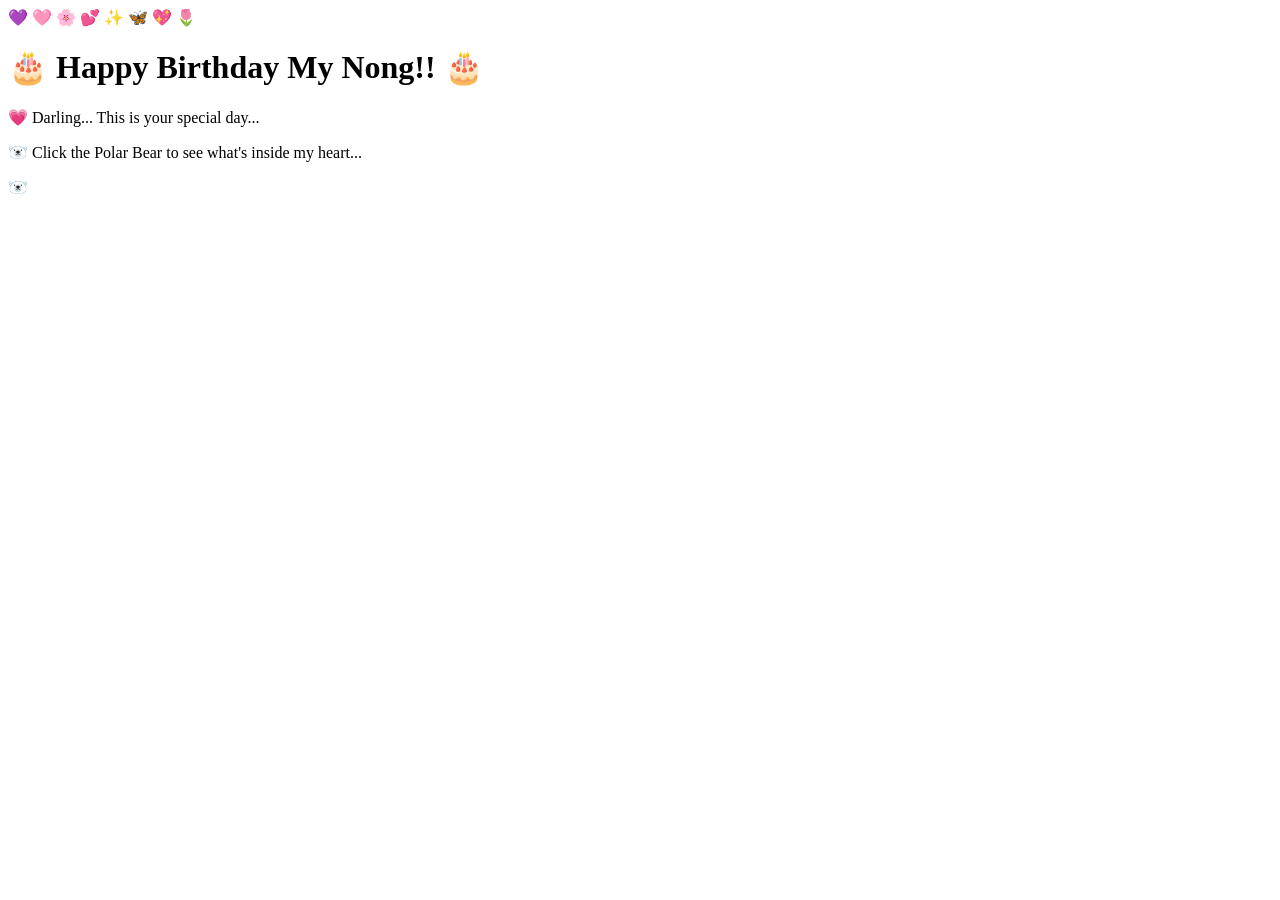
==== index.html @ 66907cc8 "Create index.html" ====
<!DOCTYPE html>
<html lang="en">
<head>
<meta charset="UTF-8">
<meta name="viewport" content="width=device-width, initial-scale=1.0">
<title>Happy Birthday My Nong ❤️</title>

<link rel="stylesheet" href="style.css">
<link href="https://fonts.googleapis.com/css2?family=Poppins:wght@300;500;700&display=swap" rel="stylesheet">
</head>

<body>

<div class="background"></div>

<div class="floating-emojis">
<span>💜</span>
<span>🩷</span>
<span>🌸</span>
<span>💕</span>
<span>✨</span>
<span>🦋</span>
<span>💖</span>
<span>🌷</span>
</div>

<div class="container">

<h1 id="title">
🎂 Happy Birthday My Nong!! 🎂
</h1>

<p id="line1">
💗 Darling... This is your special day...
</p>

<p id="line2">
🐻‍❄️ Click the Polar Bear to see what's inside my heart...
</p>

<div class="bear" onclick="goNext()">
🐻‍❄️
</div>

</div>

<script src="script.js"></script>

</body>
</html>
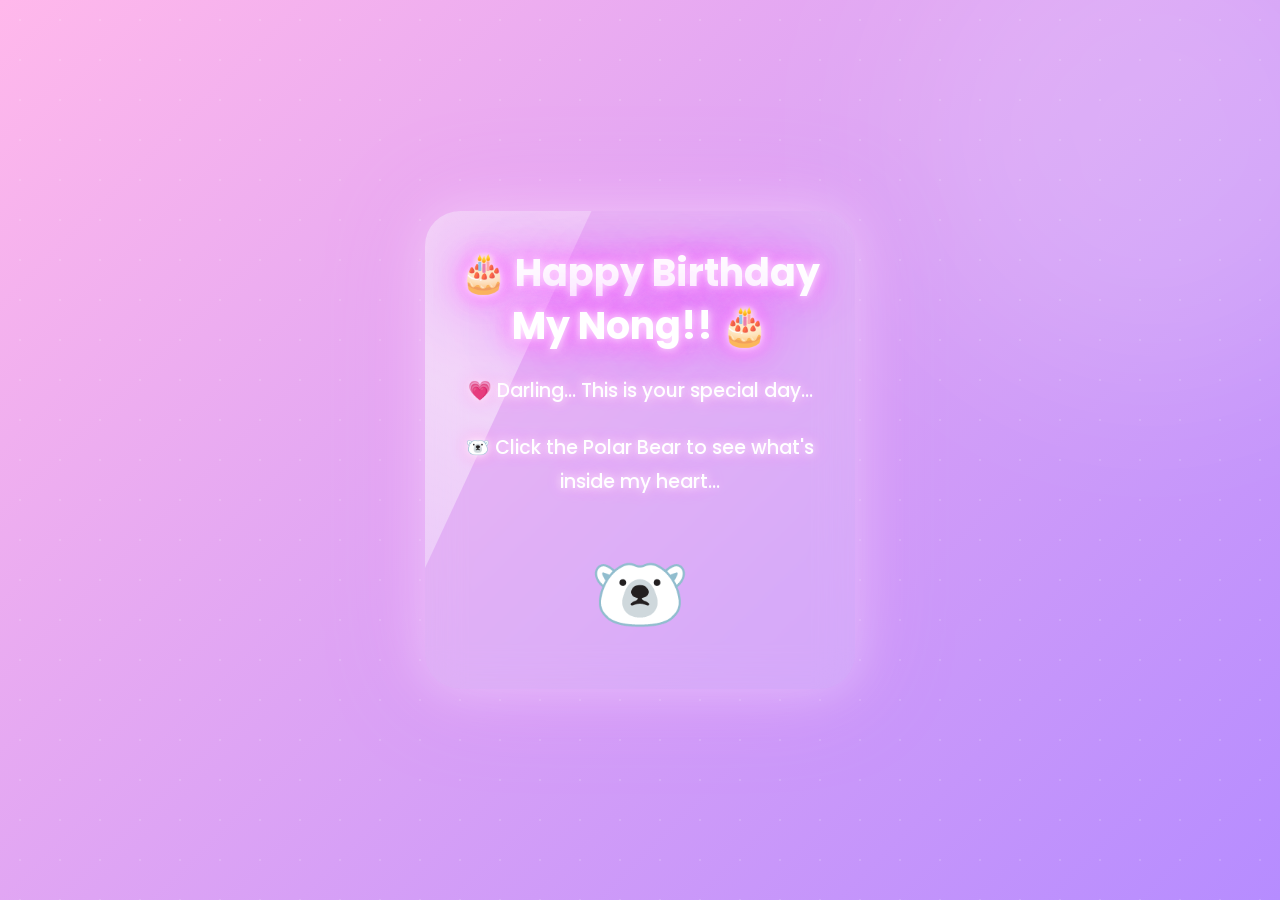
==== commit 1e3c4f5e: "Update index.html" ====
--- a/index.html
+++ b/index.html
@@ -44,7 +44,11 @@
 
 </div>
 
-<script src="script.js"></script>
+<script>
+function goNext() {
+    window.location.href = "page2.html";
+}
+</script>
 
 </body>
 </html>
--- a/style.css
+++ b/style.css
@@ -0,0 +1,686 @@
+/* ===========================
+   DREAMY BIRTHDAY THEME
+   PART 1
+=========================== */
+
+@import url('https://fonts.googleapis.com/css2?family=Poppins:wght@300;400;600;700&display=swap');
+
+*{
+margin:0;
+padding:0;
+box-sizing:border-box;
+font-family:'Poppins',sans-serif;
+}
+
+html,body{
+width:100%;
+height:100%;
+overflow:hidden;
+}
+
+body{
+
+display:flex;
+justify-content:center;
+align-items:center;
+
+background:
+linear-gradient(-45deg,
+#ff8ed8,
+#ffc3f4,
+#d7a6ff,
+#b68cff,
+#ffb8eb);
+
+background-size:400% 400%;
+
+animation:
+dreamBackground 18s ease infinite;
+
+position:relative;
+
+}
+
+/* Dreamy moving background */
+
+@keyframes dreamBackground{
+
+0%{
+background-position:0% 50%;
+}
+
+50%{
+background-position:100% 50%;
+}
+
+100%{
+background-position:0% 50%;
+}
+
+}
+
+/* Glass Card */
+
+.container{
+
+width:90%;
+max-width:430px;
+
+padding:35px;
+
+border-radius:35px;
+
+background:rgba(255,255,255,.15);
+
+backdrop-filter:blur(18px);
+
+box-shadow:
+
+0 0 50px rgba(255,255,255,.35),
+
+0 0 100px rgba(255,150,255,.25);
+
+text-align:center;
+
+z-index:5;
+
+animation:fadeCard 2s;
+
+}
+
+/* Card Fade */
+
+@keyframes fadeCard{
+
+from{
+
+opacity:0;
+
+transform:
+
+translateY(40px)
+scale(.95);
+
+}
+
+to{
+
+opacity:1;
+
+transform:
+
+translateY(0)
+scale(1);
+
+}
+
+}
+
+/* Title */
+
+#title{
+
+font-size:38px;
+
+font-weight:700;
+
+color:white;
+
+line-height:1.4;
+
+text-shadow:
+
+0 0 10px white,
+
+0 0 20px #ff66ff,
+
+0 0 40px #ff66ff,
+
+0 0 80px #c566ff;
+
+opacity:0;
+
+animation:
+
+fadeTitle 2s forwards;
+
+animation-delay:.8s;
+
+}
+
+/* Fade */
+
+@keyframes fadeTitle{
+
+to{
+
+opacity:1;
+
+}
+
+}
+
+/* Paragraph */
+
+#line1,
+#line2{
+
+margin-top:22px;
+
+font-size:19px;
+
+font-weight:500;
+
+color:white;
+
+line-height:1.8;
+
+text-shadow:
+
+0 0 10px white,
+
+0 0 18px #ff8ee8;
+
+opacity:0;
+
+}
+
+/* Fade animations */
+
+#line1{
+
+animation:
+
+fadeText 2s forwards;
+
+animation-delay:2.2s;
+
+}
+
+#line2{
+
+animation:
+
+popText 1.5s forwards;
+
+animation-delay:4.4s;
+
+}
+
+@keyframes fadeText{
+
+to{
+
+opacity:1;
+
+}
+
+}
+
+@keyframes popText{
+
+0%{
+
+opacity:0;
+
+transform:scale(.5);
+
+}
+
+70%{
+
+transform:scale(1.15);
+
+}
+
+100%{
+
+opacity:1;
+
+transform:scale(1);
+
+}
+
+}
+
+/* Polar Bear */
+
+.bear{
+
+font-size:80px;
+
+margin-top:35px;
+
+cursor:pointer;
+
+transition:.4s;
+
+opacity:0;
+
+animation:
+
+bearAppear 1.5s forwards;
+
+animation-delay:6s;
+
+}
+
+@keyframes bearAppear{
+
+from{
+
+opacity:0;
+
+transform:translateY(40px);
+
+}
+
+to{
+
+opacity:1;
+
+transform:translateY(0);
+
+}
+
+}
+
+.bear:hover{
+
+transform:scale(1.15);
+
+}
+
+.bear:active{
+
+transform:scale(.9);
+
+}
+/* ==========================================
+   PART 2 - FLOATING DREAM EFFECTS
+========================================== */
+
+/* Floating emoji layer */
+
+.floating-emojis{
+
+position:fixed;
+
+top:0;
+left:0;
+
+width:100%;
+height:100%;
+
+pointer-events:none;
+
+overflow:hidden;
+
+z-index:0;
+
+}
+
+.floating-emojis span{
+
+position:absolute;
+
+bottom:-100px;
+
+animation:floatUp linear infinite;
+
+opacity:.85;
+
+filter:drop-shadow(0 0 15px white);
+
+}
+
+/* Random positions */
+
+.floating-emojis span:nth-child(1){
+
+left:5%;
+font-size:28px;
+animation-duration:12s;
+animation-delay:0s;
+
+}
+
+.floating-emojis span:nth-child(2){
+
+left:18%;
+font-size:34px;
+animation-duration:16s;
+animation-delay:3s;
+
+}
+
+.floating-emojis span:nth-child(3){
+
+left:33%;
+font-size:30px;
+animation-duration:14s;
+animation-delay:1s;
+
+}
+
+.floating-emojis span:nth-child(4){
+
+left:48%;
+font-size:36px;
+animation-duration:18s;
+animation-delay:5s;
+
+}
+
+.floating-emojis span:nth-child(5){
+
+left:62%;
+font-size:24px;
+animation-duration:11s;
+animation-delay:2s;
+
+}
+
+.floating-emojis span:nth-child(6){
+
+left:75%;
+font-size:32px;
+animation-duration:17s;
+animation-delay:4s;
+
+}
+
+.floating-emojis span:nth-child(7){
+
+left:88%;
+font-size:30px;
+animation-duration:15s;
+animation-delay:6s;
+
+}
+
+.floating-emojis span:nth-child(8){
+
+left:95%;
+font-size:34px;
+animation-duration:19s;
+animation-delay:8s;
+
+}
+
+/* Floating Animation */
+
+@keyframes floatUp{
+
+0%{
+
+transform:
+translateY(0)
+rotate(0deg)
+scale(.8);
+
+opacity:0;
+
+}
+
+20%{
+
+opacity:1;
+
+}
+
+100%{
+
+transform:
+translateY(-120vh)
+rotate(360deg)
+scale(1.3);
+
+opacity:0;
+
+}
+
+}
+
+/* Sparkle layer */
+
+.background::before{
+
+content:"";
+
+position:absolute;
+
+inset:0;
+
+background-image:
+
+radial-gradient(white 1px, transparent 1px);
+
+background-size:40px 40px;
+
+opacity:.15;
+
+animation:sparkleMove 25s linear infinite;
+
+}
+
+@keyframes sparkleMove{
+
+0%{
+
+transform:translateY(0);
+
+}
+
+100%{
+
+transform:translateY(-150px);
+
+}
+
+}
+
+/* Soft glowing circles */
+
+.background::after{
+
+content:"";
+
+position:absolute;
+
+width:500px;
+
+height:500px;
+
+border-radius:50%;
+
+background:
+
+rgba(255,255,255,.15);
+
+filter:blur(90px);
+
+top:-120px;
+
+right:-120px;
+
+animation:glowMove 10s ease-in-out infinite alternate;
+
+}
+
+@keyframes glowMove{
+
+from{
+
+transform:translateX(0);
+
+}
+
+to{
+
+transform:translateX(-80px)
+translateY(50px);
+
+}
+
+  }
+/* ==========================================
+   PART 3 - EXTRA DREAMY EFFECTS
+========================================== */
+
+/* Floating animation for polar bear */
+.bear{
+    animation:
+        bearAppear 1.5s forwards,
+        bearFloat 3s ease-in-out infinite;
+    animation-delay:6s,7.5s;
+}
+
+@keyframes bearFloat{
+    0%,100%{
+        transform:translateY(0);
+    }
+    50%{
+        transform:translateY(-12px);
+    }
+}
+
+/* Click glow */
+
+.bear:hover{
+    filter:
+    drop-shadow(0 0 20px white)
+    drop-shadow(0 0 30px pink);
+
+    transform:scale(1.15);
+}
+
+/* Glass shine */
+
+.container::before{
+
+content:"";
+
+position:absolute;
+
+top:-120%;
+
+left:-40%;
+
+width:60%;
+
+height:300%;
+
+background:
+
+linear-gradient(
+
+transparent,
+
+rgba(255,255,255,.45),
+
+transparent
+
+);
+
+transform:rotate(25deg);
+
+animation:shine 7s infinite;
+
+pointer-events:none;
+
+}
+
+.container{
+
+position:relative;
+
+overflow:hidden;
+
+}
+
+@keyframes shine{
+
+0%{
+
+left:-60%;
+
+}
+
+100%{
+
+left:160%;
+
+}
+
+}
+
+/* Fade transition */
+
+.fade-out{
+
+animation:fadeOut .8s forwards;
+
+}
+
+@keyframes fadeOut{
+
+to{
+
+opacity:0;
+
+transform:scale(.95);
+
+}
+
+}
+
+/* Mobile */
+
+@media(max-width:500px){
+
+.container{
+
+width:92%;
+
+padding:28px;
+
+}
+
+#title{
+
+font-size:30px;
+
+}
+
+#line1,
+#line2{
+
+font-size:17px;
+
+}
+
+.bear{
+
+font-size:70px;
+
+}
+
+}
+
+/* Prevent selection */
+
+body{
+
+-webkit-user-select:none;
+user-select:none;
+
+}
+
+/* Smooth */
+
+html{
+
+scroll-behavior:smooth;
+
+  }
